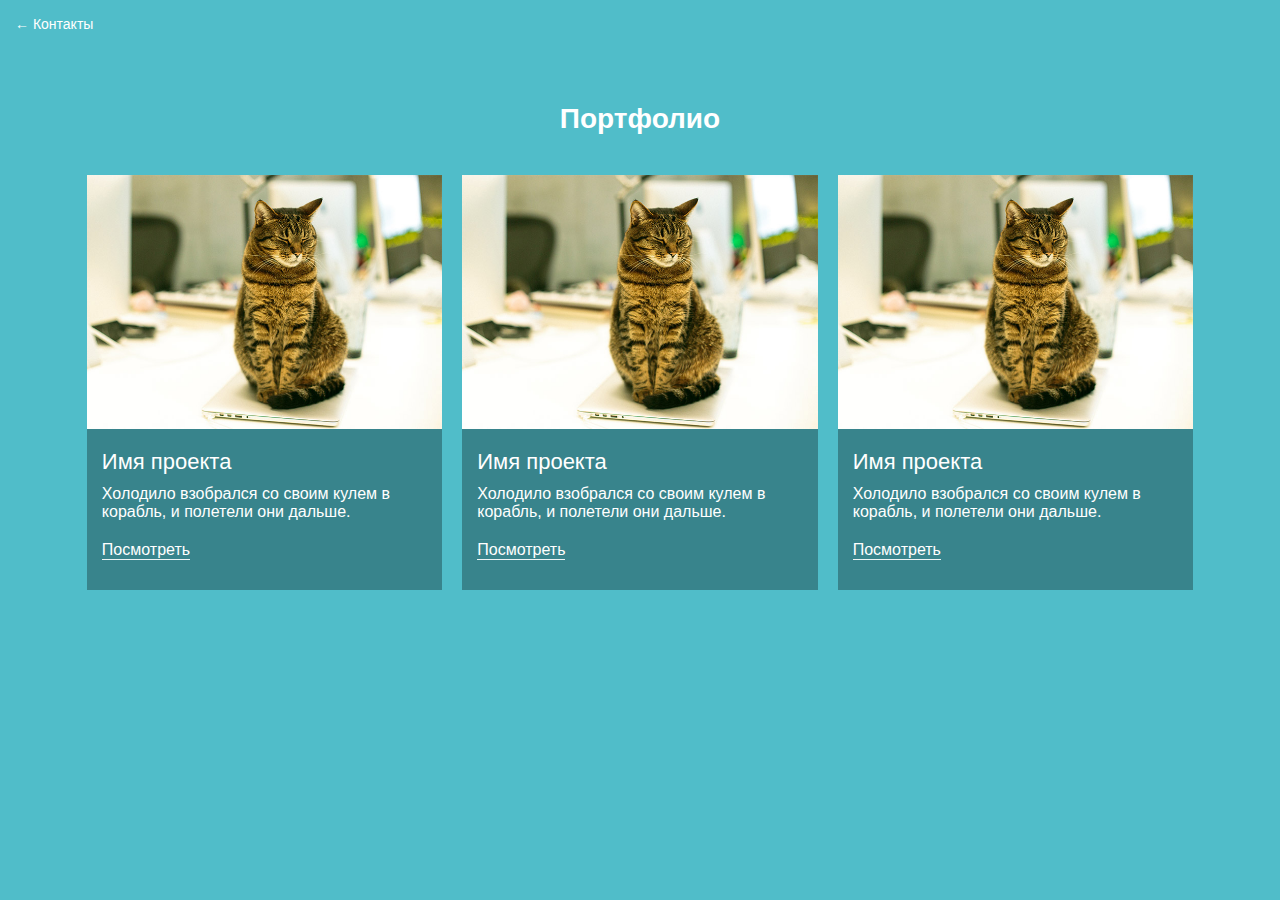
==== portfolio/index.html @ 607ea03f "Added a section with portfolio" ====
<!DOCTYPE html>
<html lang="ru">

<head>
  <meta charset="utf-8">
  <meta name="viewport" content="width=device-width, initial-scale=1.0">
  <meta http-equiv="X-UA-Compatible" content="ie=edge">

  <title>enanenok</title>
  <meta name="description" content="" />

  <link rel="icon" href="/img/favicon/favicon.ico">
	<link rel="apple-touch-icon" sizes="180x180" href="/img/favicon/apple-touch-icon-180x180.png">
  
  <link rel="stylesheet" href="/style.css">
  
</head>
<body>
  <header class="header">
    <a class="header__link" href="/">&larr; Контакты</a>
  </header>

  <h1 class="main-title">Портфолио</h1>
  
  <div class="portfolio">
    <div class="portfolio-card">
      <div class="portfolio-card__img">
        <a href=""><img class="img-responsive" src="/img/cat.jpg" alt=""></a>
      </div>

      <div class="portfolio-card__info card-item">
        <div class="card-item__title">Имя проекта</div>
        <div class="card-item__description">Холодило взобрался со своим кулем в корабль, и полетели они дальше.</div>
        <a class="card-item__link" href="#">Посмотреть</a>
      </div>
    </div>

    <div class="portfolio-card">
      <div class="portfolio-card__img">
        <a href=""><img class="img-responsive" src="/img/cat.jpg" alt=""></a>
      </div>

      <div class="portfolio-card__info card-item">
        <div class="card-item__title">Имя проекта</div>
        <div class="card-item__description">Холодило взобрался со своим кулем в корабль, и полетели они дальше.</div>
        <a class="card-item__link" href="#">Посмотреть</a>
      </div>
    </div>

    <div class="portfolio-card">
      <div class="portfolio-card__img">
        <a href=""><img class="img-responsive" src="/img/cat.jpg" alt=""></a>
      </div>

      <div class="portfolio-card__info card-item">
        <div class="card-item__title">Имя проекта</div>
        <div class="card-item__description">Холодило взобрался со своим кулем в корабль, и полетели они дальше.</div>
        <a class="card-item__link" href="#">Посмотреть</a>
      </div>
    </div>
  </div>
</body>
</html>
---- style.css ----
body {
  font-family: Arial, Helvetica, sans-serif;
  font-size: 16px;
  margin: 0;
  padding: 0;
  height: 100%;
  color: #000;
  background: #50bdc9;
  -webkit-font-smoothing: antialiased;
}

.img-responsive {
  display: block;
  max-width: 100%;
  height: auto;
}

main {
  height: 90vh;
  display: -webkit-box;
  display: -ms-flexbox;
  display: flex;
  -webkit-box-orient: vertical;
  -webkit-box-direction: normal;
      -ms-flex-direction: column;
          flex-direction: column;
  -webkit-box-align: center;
      -ms-flex-align: center;
          align-items: center;
  -webkit-box-pack: center;
      -ms-flex-pack: center;
          justify-content: center;
}

.card {
  width: auto;
}

.username {
  margin-bottom: 5px;
  font-size: 36px;
  line-height: 40px;
  color: #38848c;
  text-shadow: 0 1px 0 rgba(255, 255, 255, .2);
}

.contacts {
  margin: 10px 0;
  padding: 0;
  list-style: none;
  -webkit-animation: contacts .3s .4s both;
}

.contacts li {
  margin: 0 0 5px;
  padding: 0;
}

@-webkit-keyframes contacts {
  from {
    -webkit-transform: translateY(5px);
    transform: translateY(5px);
    opacity: 0;
  }
  to {
  -webkit-transform: none;
  transform: none;
  opacity: 1;
  }
}

.contacts__link, .contacts__link:link, .contacts__link:visited  {
  text-decoration: none;
  color: #fff;
  border-bottom: 1px transparent solid;
}

.contacts__link:hover {
  border-bottom: 1px rgba(255, 255, 255, 0.9) solid;
}

.contacts__email {
  color: #fff;
}

.contacts__email--color {
  color: #275c62;
}


/* Portfolio */
.header {
  margin-top: 15px;
  margin-left: 15px;
}

.header__link, .header__link:link, .header__link:visited  {
  font-size: 14px;
  color: #fff;
  text-decoration: none;
  border-bottom: 1px transparent solid;
}

.header__link:hover {
  border-bottom: 1px rgba(255, 255, 255, 0.9) solid;
}

.main-title {
  margin: 70px 0 20px;
  font-size: 28px;
  text-align: center;
  color: #fff;
}

.portfolio-card {
  margin: 20px 10px;
  background-color: #38848c;
  -webkit-box-sizing: border-box;
          box-sizing: border-box;
}

.portfolio-card__info {
  margin: 20px 15px;
}

.card-item__title {
  font-size: 22px;
  color: #fff;
}

.card-item__description {
  margin: 10px 0;
  color: #fff;
}

.card-item__link {
  display: inline-block;
  margin: 10px 0;
  color: #fff;
  text-decoration: none;
  border-bottom: 1px rgba(255, 255, 255, 0.9) solid;
}

.card-item__link:hover {
  opacity: .9;
}



@media (min-width: 576px) {
  .contacts li {
    display: inline-block;
    margin-right: 20px;
  }

  /* Portfolio */
  .portfolio {
    display: -webkit-box;
    display: -ms-flexbox;
    display: flex;
    -ms-flex-wrap: wrap;
        flex-wrap: wrap;
  }

  .portfolio-card {
    width: 46.333%;
  }
}

@media (min-width: 768px) {
  /* Portfolio */
  .portfolio {
    width: 720px;
    margin: 0 auto;
  }
}

@media (min-width: 992px) {
  /* Portfolio */
  .portfolio {
    width: 960px;
    -webkit-box-pack: center;
        -ms-flex-pack: center;
            justify-content: center;
  }

  .portfolio-card {
    width: 31.178%;
  }
}

@media (min-width: 1200px) {
  /* Portfolio */
  .portfolio {
    width: 1140px;
  }
}
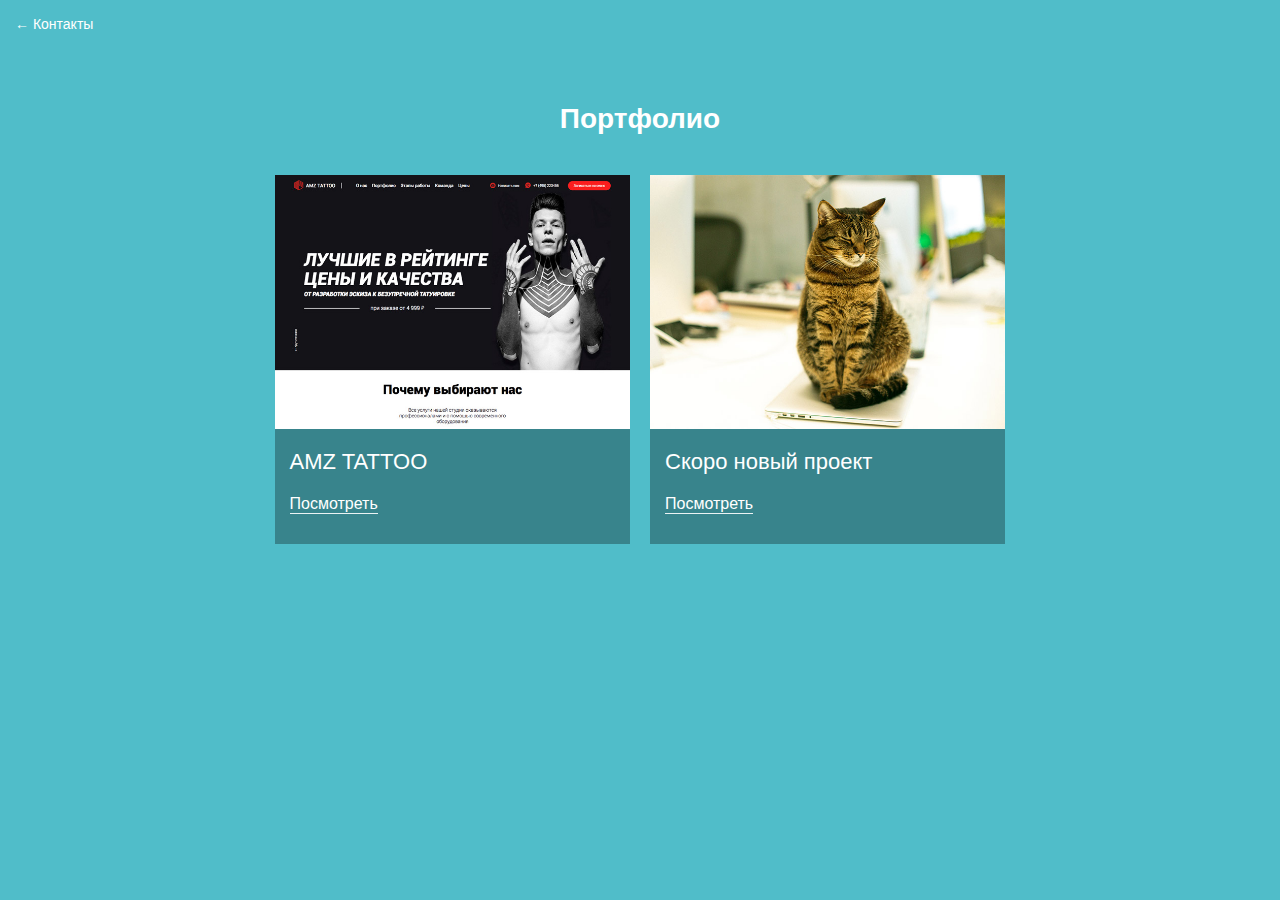
==== commit 5adfc038: "Added project to portfolio" ====
--- a/portfolio/index.html
+++ b/portfolio/index.html
@@ -25,13 +25,13 @@
   <div class="portfolio">
     <div class="portfolio-card">
       <div class="portfolio-card__img">
-        <a href=""><img class="img-responsive" src="/img/cat.jpg" alt=""></a>
+        <a href="/portfolio/tattoo/" target="_blank"><img class="img-responsive" src="/img/tattoo.jpg" alt=""></a>
       </div>
 
       <div class="portfolio-card__info card-item">
-        <div class="card-item__title">Имя проекта</div>
-        <div class="card-item__description">Холодило взобрался со своим кулем в корабль, и полетели они дальше.</div>
-        <a class="card-item__link" href="#">Посмотреть</a>
+        <div class="card-item__title">AMZ TATTOO</div>
+        <div class="card-item__description"></div>
+        <a class="card-item__link" href="/portfolio/tattoo/" target="_blank">Посмотреть</a>
       </div>
     </div>
 
@@ -41,20 +41,8 @@
       </div>
 
       <div class="portfolio-card__info card-item">
-        <div class="card-item__title">Имя проекта</div>
-        <div class="card-item__description">Холодило взобрался со своим кулем в корабль, и полетели они дальше.</div>
-        <a class="card-item__link" href="#">Посмотреть</a>
-      </div>
-    </div>
-
-    <div class="portfolio-card">
-      <div class="portfolio-card__img">
-        <a href=""><img class="img-responsive" src="/img/cat.jpg" alt=""></a>
-      </div>
-
-      <div class="portfolio-card__info card-item">
-        <div class="card-item__title">Имя проекта</div>
-        <div class="card-item__description">Холодило взобрался со своим кулем в корабль, и полетели они дальше.</div>
+        <div class="card-item__title">Скоро новый проект</div>
+        <div class="card-item__description"></div>
         <a class="card-item__link" href="#">Посмотреть</a>
       </div>
     </div>
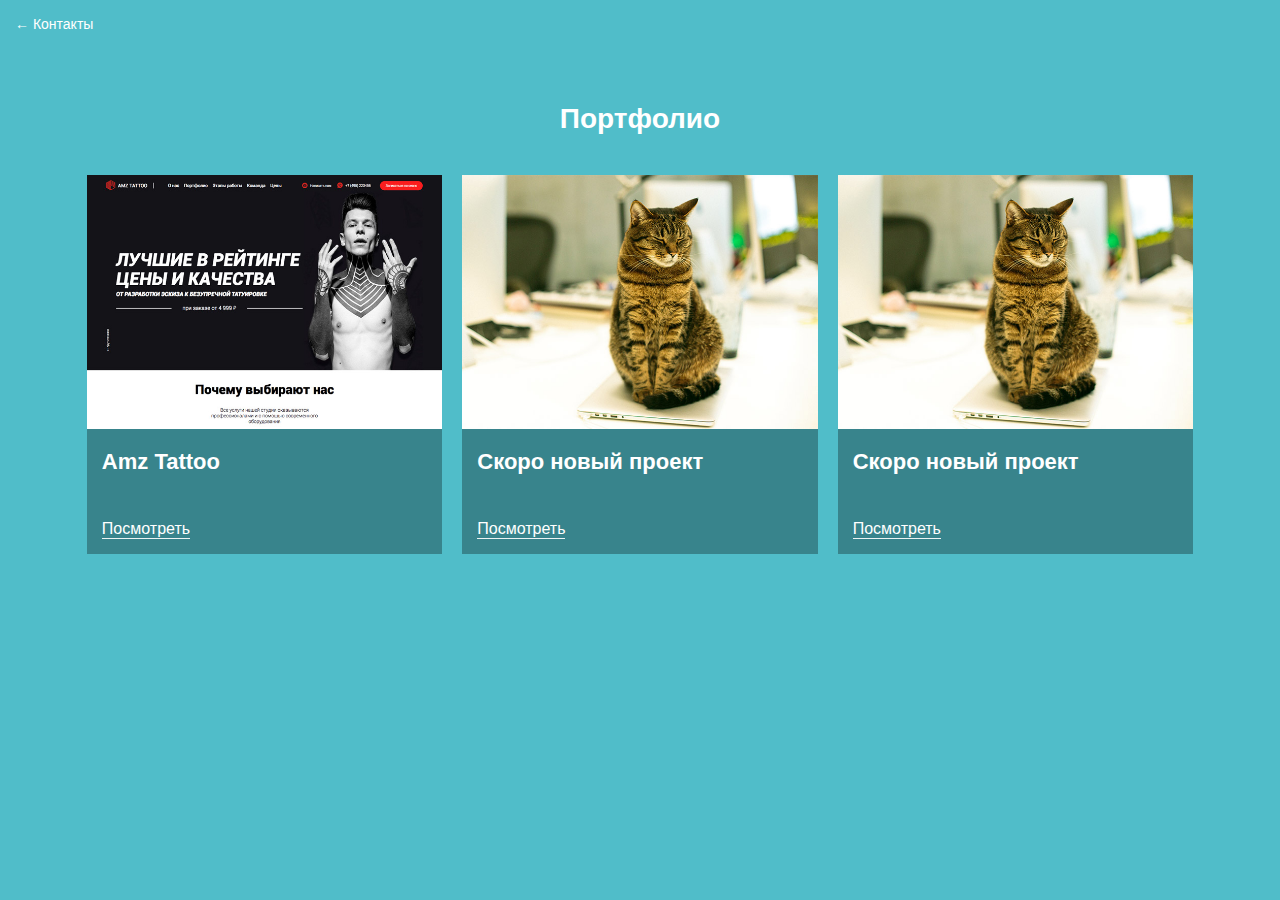
==== commit 525ce6be: "Corrected the layout of cards in the portfolio" ====
--- a/portfolio/index.html
+++ b/portfolio/index.html
@@ -29,10 +29,11 @@
       </div>
 
       <div class="portfolio-card__info card-item">
-        <div class="card-item__title">AMZ TATTOO</div>
+        <div class="card-item__title">Amz Tattoo</div>
         <div class="card-item__description"></div>
-        <a class="card-item__link" href="/portfolio/tattoo/" target="_blank">Посмотреть</a>
       </div>
+
+      <a class="portfolio-card__link" href="/portfolio/tattoo/" target="_blank">Посмотреть</a>
     </div>
 
     <div class="portfolio-card">
@@ -43,8 +44,22 @@
       <div class="portfolio-card__info card-item">
         <div class="card-item__title">Скоро новый проект</div>
         <div class="card-item__description"></div>
-        <a class="card-item__link" href="#">Посмотреть</a>
       </div>
+
+      <a class="portfolio-card__link" href="#">Посмотреть</a>
+    </div>
+
+    <div class="portfolio-card">
+      <div class="portfolio-card__img">
+        <a href=""><img class="img-responsive" src="/img/cat.jpg" alt=""></a>
+      </div>
+
+      <div class="portfolio-card__info card-item">
+        <div class="card-item__title">Скоро новый проект</div>
+        <div class="card-item__description"></div>
+      </div>
+
+      <a class="portfolio-card__link" href="#">Посмотреть</a>
     </div>
   </div>
 </body>
--- a/style.css
+++ b/style.css
@@ -1,5 +1,5 @@
 body {
-  font-family: Arial, Helvetica, sans-serif;
+  font-family: -apple-system, BlinkMacSystemFont, Roboto, "Helvetica Neue", sans-serif;
   font-size: 16px;
   margin: 0;
   padding: 0;
@@ -114,6 +114,9 @@
 
 .portfolio-card {
   margin: 20px 10px;
+  display: flex;
+  flex-direction: column;
+  align-items: flex-start;
   background-color: #38848c;
   -webkit-box-sizing: border-box;
           box-sizing: border-box;
@@ -123,8 +126,13 @@
   margin: 20px 15px;
 }
 
+.card-item {
+  flex-grow: 1;
+}
+
 .card-item__title {
   font-size: 22px;
+  font-weight: 700;
   color: #fff;
 }
 
@@ -133,16 +141,16 @@
   color: #fff;
 }
 
-.card-item__link {
+.portfolio-card__link {
   display: inline-block;
-  margin: 10px 0;
+  margin: 15px 15px;
   color: #fff;
   text-decoration: none;
   border-bottom: 1px rgba(255, 255, 255, 0.9) solid;
 }
 
-.card-item__link:hover {
-  opacity: .9;
+.portfolio-card__link:hover {
+  opacity: .8;
 }
 
 
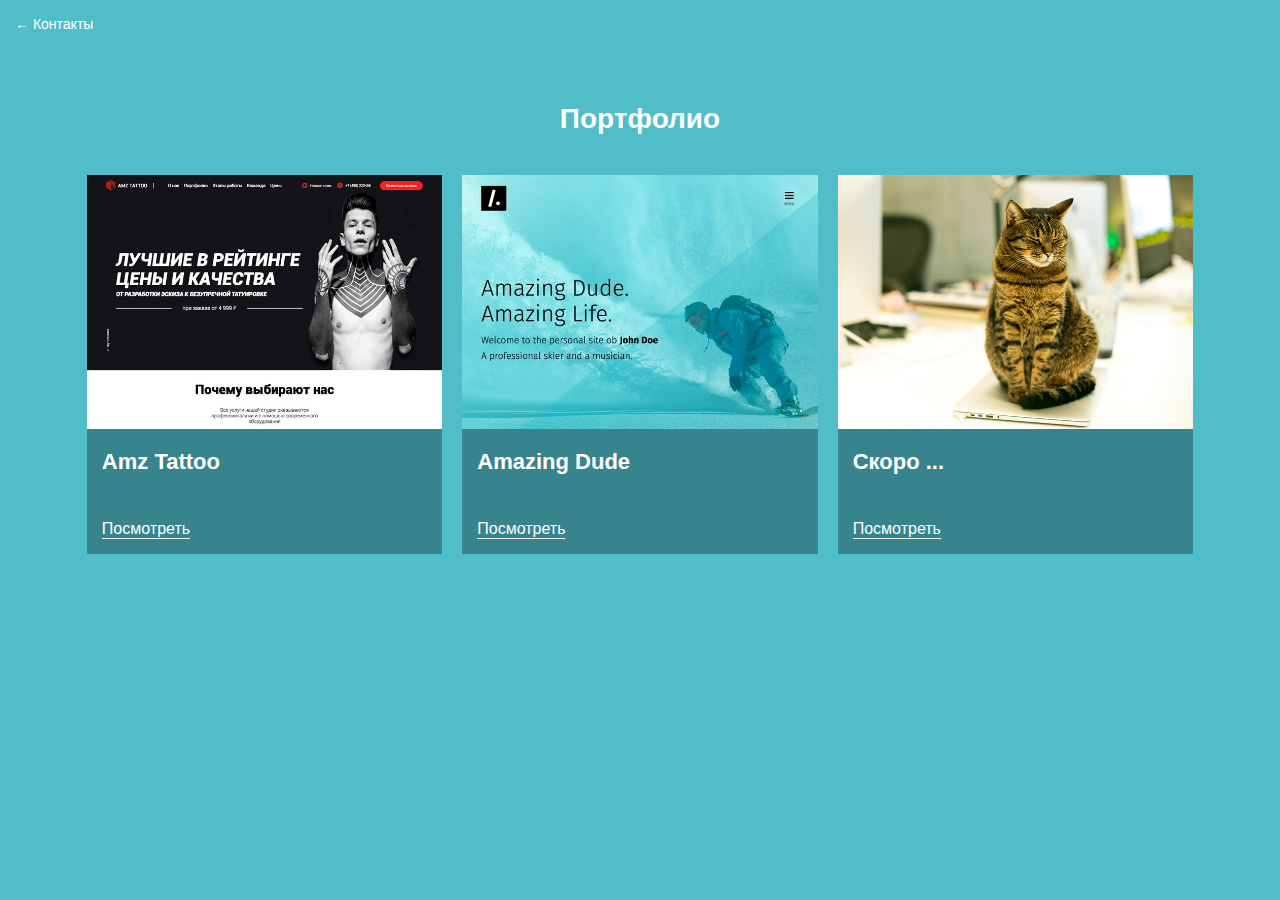
==== commit 2bd623fb: "Added a new project preview" ====
--- a/portfolio/index.html
+++ b/portfolio/index.html
@@ -38,11 +38,11 @@
 
     <div class="portfolio-card">
       <div class="portfolio-card__img">
-        <a href=""><img class="img-responsive" src="/img/cat.jpg" alt=""></a>
+        <a href=""><img class="img-responsive" src="/img/amazing-dude.jpg" alt=""></a>
       </div>
 
       <div class="portfolio-card__info card-item">
-        <div class="card-item__title">Скоро новый проект</div>
+        <div class="card-item__title">Amazing Dude</div>
         <div class="card-item__description"></div>
       </div>
 
@@ -55,7 +55,7 @@
       </div>
 
       <div class="portfolio-card__info card-item">
-        <div class="card-item__title">Скоро новый проект</div>
+        <div class="card-item__title">Скоро ...</div>
         <div class="card-item__description"></div>
       </div>
 
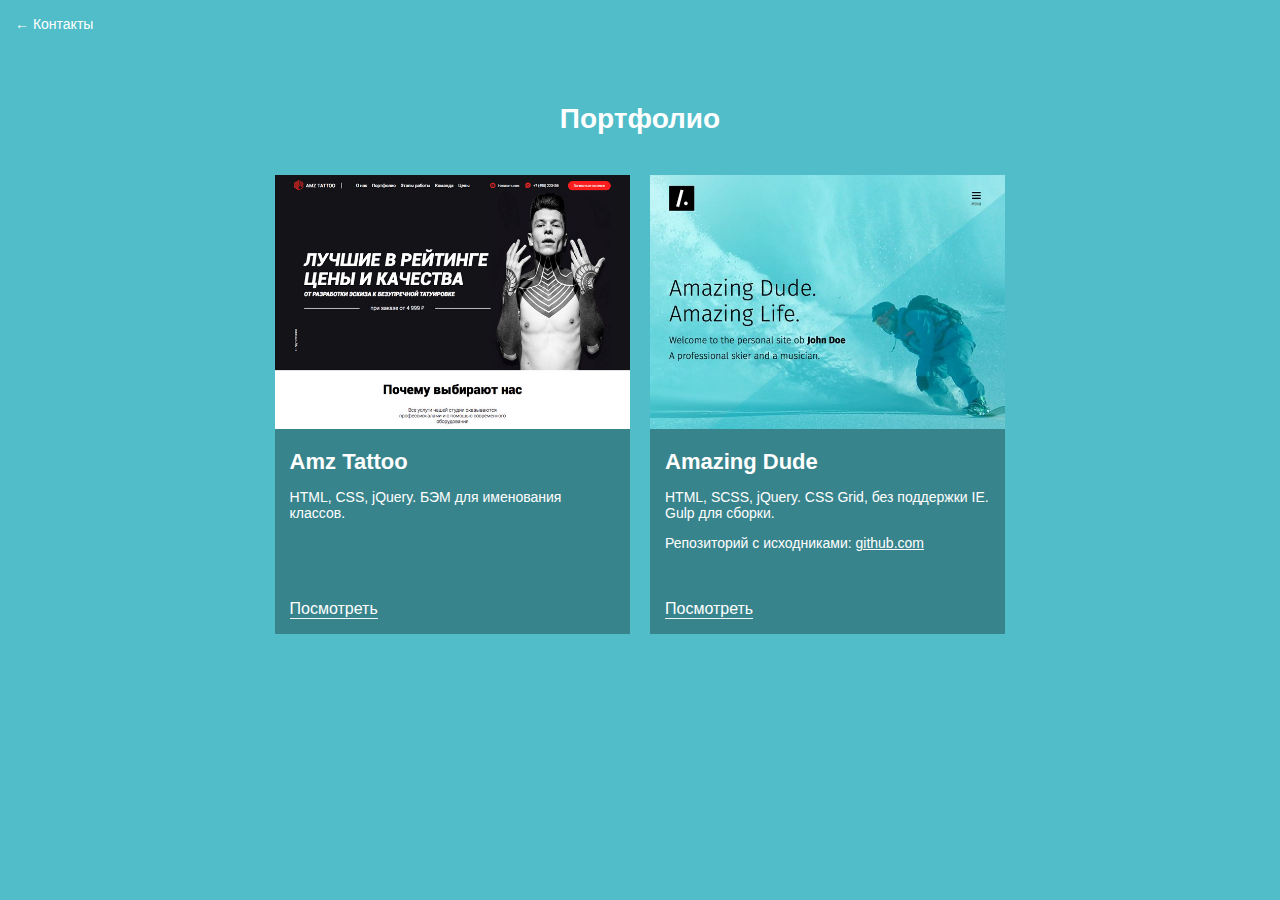
==== commit 89e1149f: "Fixed bug IE in portfolio cards" ====
--- a/portfolio/index.html
+++ b/portfolio/index.html
@@ -30,7 +30,9 @@
 
       <div class="portfolio-card__info card-item">
         <div class="card-item__title">Amz Tattoo</div>
-        <div class="card-item__description"></div>
+        <div class="card-item__description">
+          <p>HTML, CSS, jQuery. БЭМ для именования классов.</p>
+        </div> 
       </div>
 
       <a class="portfolio-card__link" href="/portfolio/tattoo/" target="_blank">Посмотреть</a>
@@ -38,28 +40,18 @@
 
     <div class="portfolio-card">
       <div class="portfolio-card__img">
-        <a href=""><img class="img-responsive" src="/img/amazing-dude.jpg" alt=""></a>
+        <a href="/portfolio/amazing/" target="_blank"><img class="img-responsive" src="/img/amazing-dude.jpg" alt=""></a>
       </div>
 
       <div class="portfolio-card__info card-item">
         <div class="card-item__title">Amazing Dude</div>
-        <div class="card-item__description"></div>
+        <div class="card-item__description">
+          <p>HTML, SCSS, jQuery. CSS Grid, без поддержки IE. Gulp для сборки.</p>
+          <p>Репозиторий с исходниками: <a class="description-link" href="https://github.com/enanenok/amz-template">github.com</a></p>
+        </div>
       </div>
 
-      <a class="portfolio-card__link" href="#">Посмотреть</a>
-    </div>
-
-    <div class="portfolio-card">
-      <div class="portfolio-card__img">
-        <a href=""><img class="img-responsive" src="/img/cat.jpg" alt=""></a>
-      </div>
-
-      <div class="portfolio-card__info card-item">
-        <div class="card-item__title">Скоро ...</div>
-        <div class="card-item__description"></div>
-      </div>
-
-      <a class="portfolio-card__link" href="#">Посмотреть</a>
+      <a class="portfolio-card__link" href="/portfolio/amazing/" target="_blank">Посмотреть</a>
     </div>
   </div>
 </body>
--- a/style.css
+++ b/style.css
@@ -114,20 +114,30 @@
 
 .portfolio-card {
   margin: 20px 10px;
+  display: -webkit-box;
+  display: -ms-flexbox;
   display: flex;
-  flex-direction: column;
-  align-items: flex-start;
+  -webkit-box-orient: vertical;
+  -webkit-box-direction: normal;
+      -ms-flex-direction: column;
+          flex-direction: column;
+  -webkit-box-align: start;
+      -ms-flex-align: start;
+          align-items: flex-start;
   background-color: #38848c;
   -webkit-box-sizing: border-box;
           box-sizing: border-box;
 }
 
+.portfolio-card__img {
+  width: 100%;
+  height: 166%; /* fix for IE */
+}
+
 .portfolio-card__info {
   margin: 20px 15px;
-}
-
-.card-item {
-  flex-grow: 1;
+  width: calc(100% - 30px); /* fix for IE text overflow */
+  height: 100%;
 }
 
 .card-item__title {
@@ -138,6 +148,11 @@
 
 .card-item__description {
   margin: 10px 0;
+  font-size: 14px;
+  color: #fff;
+}
+
+.description-link {
   color: #fff;
 }
 
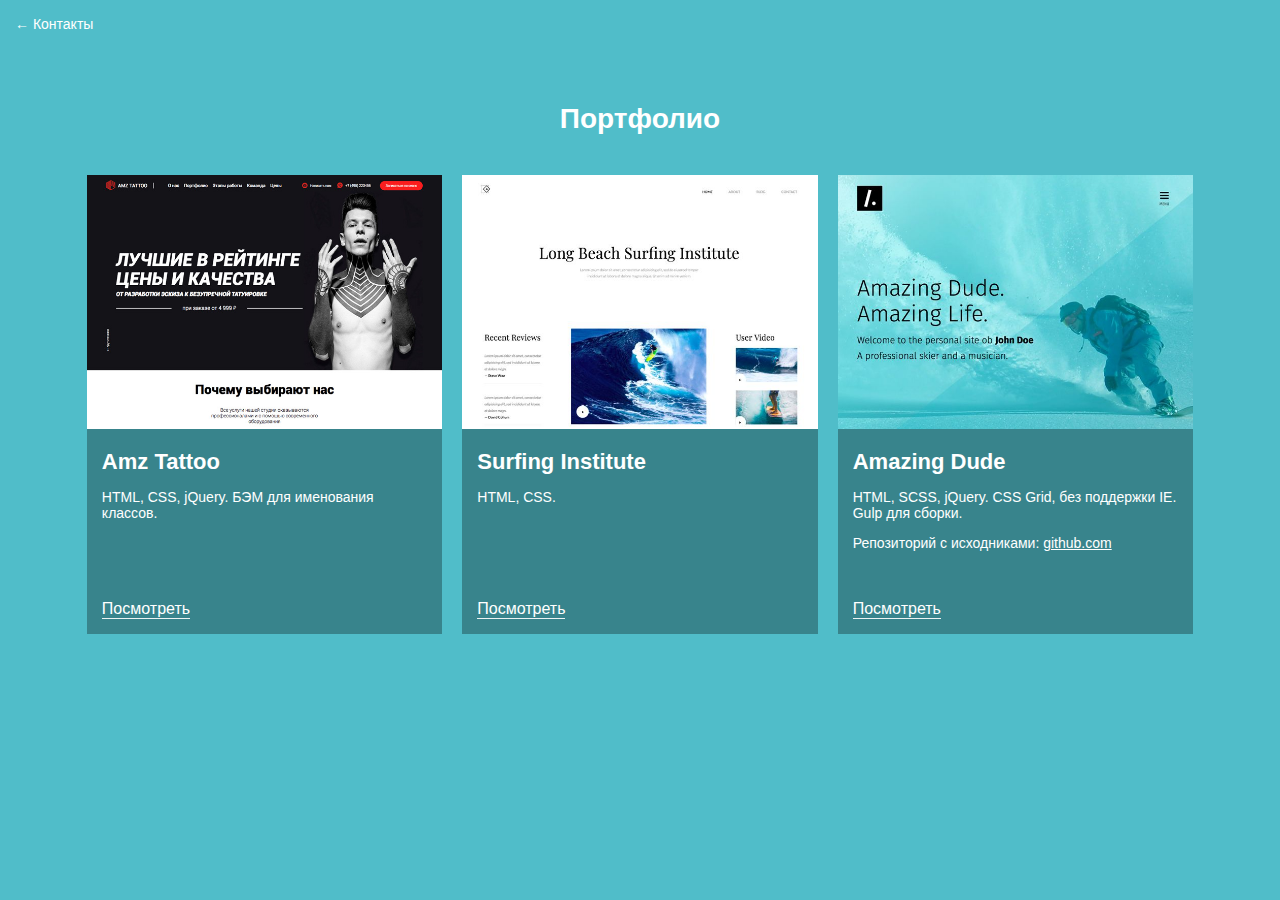
==== commit d9d0074c: "Added new project" ====
--- a/portfolio/index.html
+++ b/portfolio/index.html
@@ -40,6 +40,21 @@
 
     <div class="portfolio-card">
       <div class="portfolio-card__img">
+        <a href="/portfolio/surfing/" target="_blank"><img class="img-responsive" src="/img/surfing.jpg" alt=""></a>
+      </div>
+
+      <div class="portfolio-card__info card-item">
+        <div class="card-item__title">Surfing Institute</div>
+        <div class="card-item__description">
+          <p>HTML, CSS.</p>
+        </div> 
+      </div>
+
+      <a class="portfolio-card__link" href="/portfolio/surfing/" target="_blank">Посмотреть</a>
+    </div>
+
+    <div class="portfolio-card">
+      <div class="portfolio-card__img">
         <a href="/portfolio/amazing/" target="_blank"><img class="img-responsive" src="/img/amazing-dude.jpg" alt=""></a>
       </div>
 
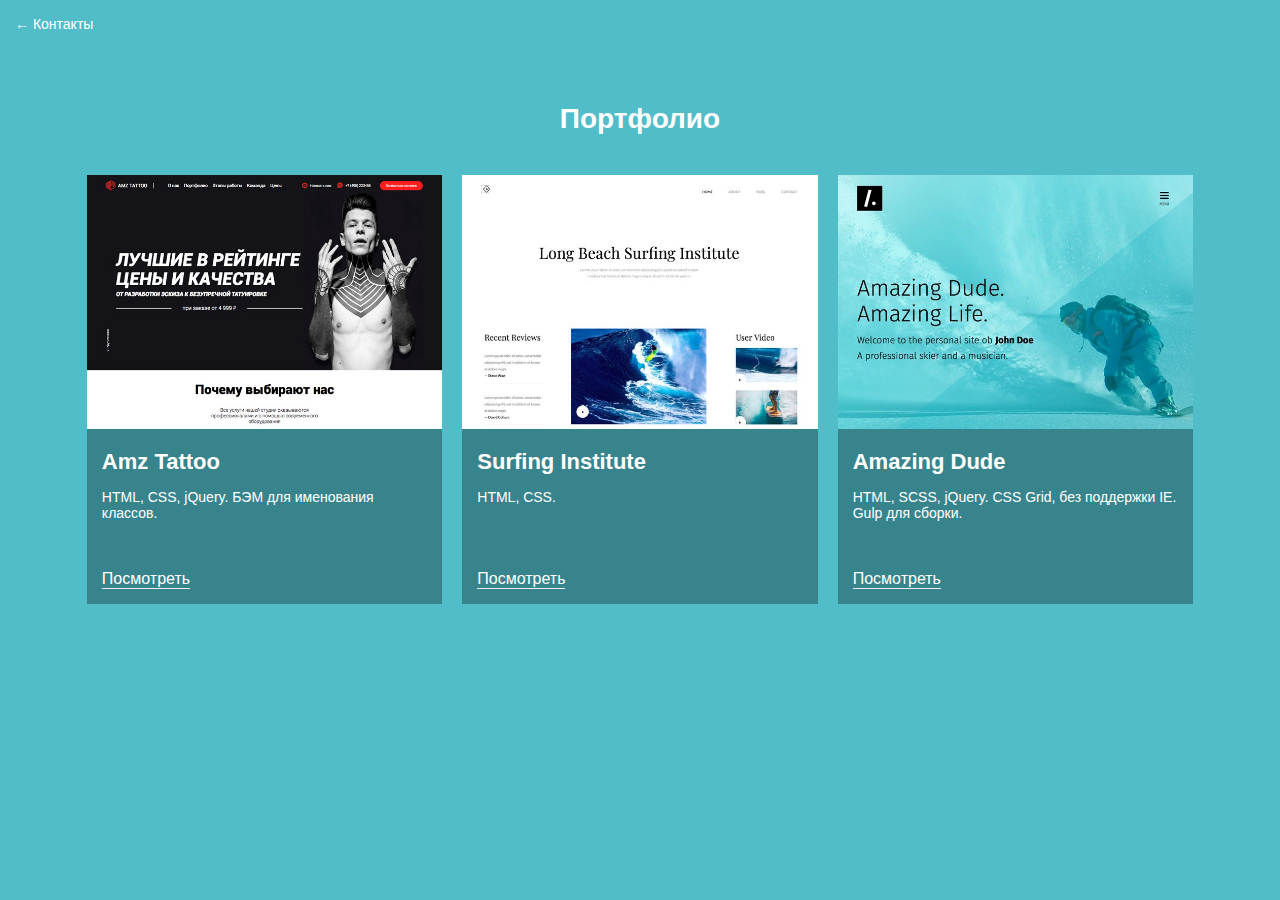
==== commit 6a35ddd0: "Update portfolio page" ====
--- a/portfolio/index.html
+++ b/portfolio/index.html
@@ -25,7 +25,7 @@
   <div class="portfolio">
     <div class="portfolio-card">
       <div class="portfolio-card__img">
-        <a href="/portfolio/tattoo/" target="_blank"><img class="img-responsive" src="/img/tattoo.jpg" alt=""></a>
+        <a href="/portfolio/tattoo/" target="_blank"><img class="img-responsive" src="/portfolio/img/tattoo.jpg" alt=""></a>
       </div>
 
       <div class="portfolio-card__info card-item">
@@ -40,7 +40,7 @@
 
     <div class="portfolio-card">
       <div class="portfolio-card__img">
-        <a href="/portfolio/surfing/" target="_blank"><img class="img-responsive" src="/img/surfing.jpg" alt=""></a>
+        <a href="/portfolio/surfing/" target="_blank"><img class="img-responsive" src="/portfolio/img/surfing.jpg" alt=""></a>
       </div>
 
       <div class="portfolio-card__info card-item">
@@ -55,14 +55,14 @@
 
     <div class="portfolio-card">
       <div class="portfolio-card__img">
-        <a href="/portfolio/amazing/" target="_blank"><img class="img-responsive" src="/img/amazing-dude.jpg" alt=""></a>
+        <a href="/portfolio/amazing/" target="_blank"><img class="img-responsive" src="/portfolio/img/amazing-dude.jpg" alt=""></a>
       </div>
 
       <div class="portfolio-card__info card-item">
         <div class="card-item__title">Amazing Dude</div>
         <div class="card-item__description">
           <p>HTML, SCSS, jQuery. CSS Grid, без поддержки IE. Gulp для сборки.</p>
-          <p>Репозиторий с исходниками: <a class="description-link" href="https://github.com/enanenok/amz-template">github.com</a></p>
+          <!-- <p>Репозиторий с исходниками: <a class="description-link" href="https://github.com/enanenok/amz-template">github.com</a></p> -->
         </div>
       </div>
 
--- a/style.css
+++ b/style.css
@@ -48,25 +48,23 @@
   margin: 10px 0;
   padding: 0;
   list-style: none;
-  -webkit-animation: contacts .3s .4s both;
+  animation: contacts .7s .4s both;
+}
+
+@keyframes contacts {
+  from {
+    transform: translateY(5px);
+    opacity: 0;
+  }
+  to {
+    transform: none;
+    opacity: 1;
+  }
 }
 
 .contacts li {
   margin: 0 0 5px;
   padding: 0;
-}
-
-@-webkit-keyframes contacts {
-  from {
-    -webkit-transform: translateY(5px);
-    transform: translateY(5px);
-    opacity: 0;
-  }
-  to {
-  -webkit-transform: none;
-  transform: none;
-  opacity: 1;
-  }
 }
 
 .contacts__link, .contacts__link:link, .contacts__link:visited  {
@@ -110,6 +108,18 @@
   font-size: 28px;
   text-align: center;
   color: #fff;
+  animation: main-title 1.1s .2s both;
+}
+
+@keyframes main-title {
+  from {
+    transform: translateY(25px);
+    opacity: 0;
+  }
+  to {
+    transform: none;
+    opacity: 1;
+  }
 }
 
 .portfolio-card {
@@ -129,6 +139,29 @@
           box-sizing: border-box;
 }
 
+.portfolio-card:nth-child(1) {
+  animation: portfolio-card 1.1s .2s both;
+}
+
+.portfolio-card:nth-child(2) {
+  animation: portfolio-card 1.1s .4s both;
+}
+
+.portfolio-card:nth-child(3) {
+  animation: portfolio-card 1.1s .6s both;
+}
+
+@keyframes portfolio-card {
+  from {
+    transform: translateY(25px);
+    opacity: 0;
+  }
+  to {
+    transform: none;
+    opacity: 1;
+  }
+}
+
 .portfolio-card__img {
   width: 100%;
   height: 166%; /* fix for IE */
